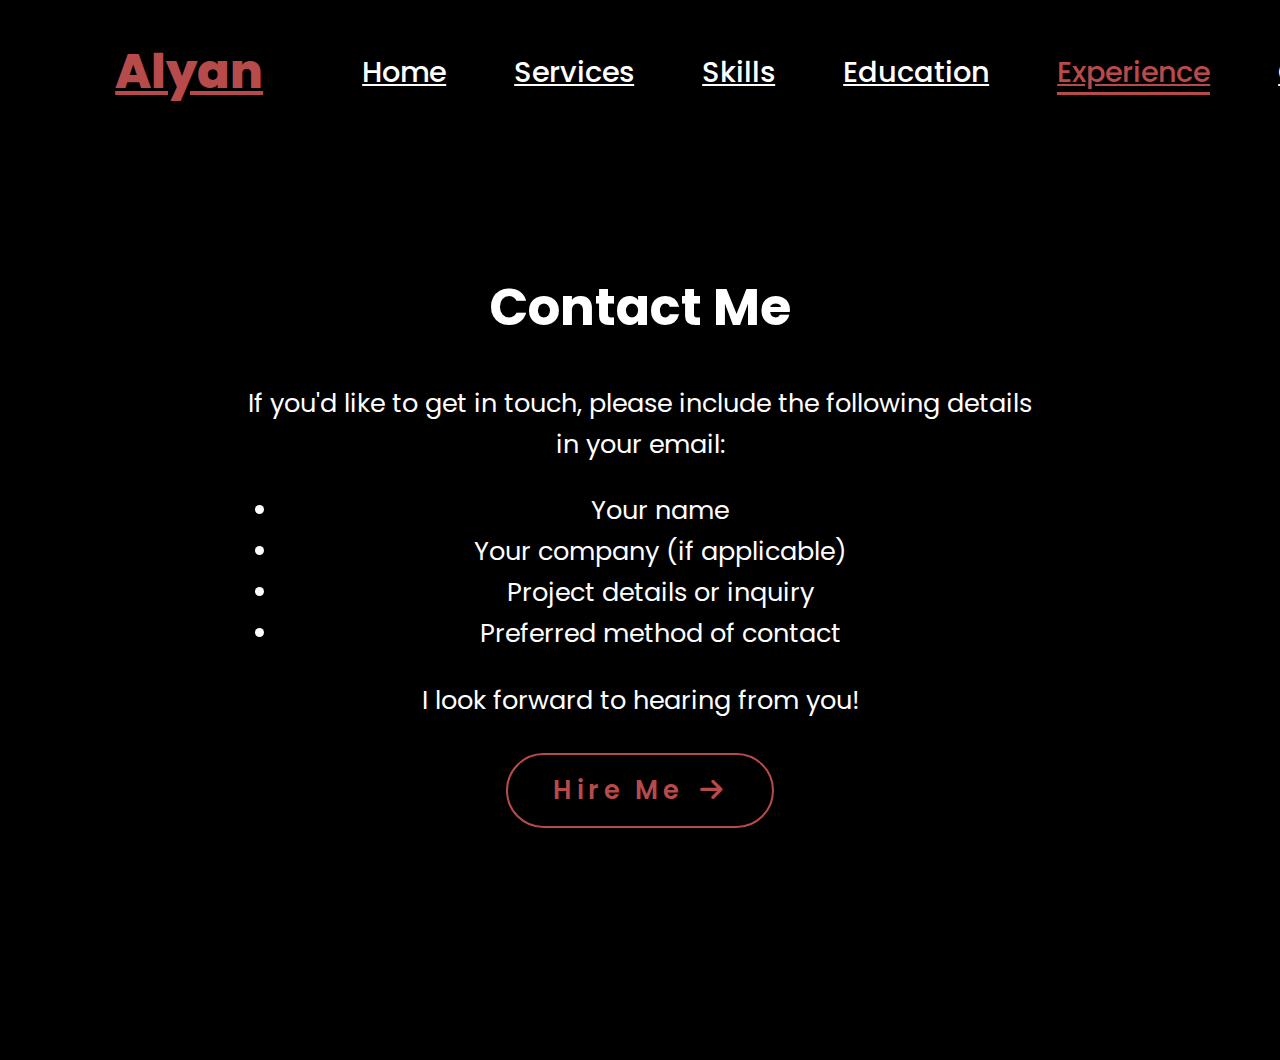
==== contact.html @ 61f0548f "Create contact.html" ====
<!DOCTYPE html>
<html lang="en">

<head>
    <meta charset="UTF-8">
    <meta name="viewport" content="width=device-width, initial-scale=1.0">
    <link rel="stylesheet" href="https://cdnjs.cloudflare.com/ajax/libs/font-awesome/6.5.2/css/all.min.css">
    <link href="https://fonts.googleapis.com/css2?family=Poppins:wght@100;200;300;400;500;600&display=swap" rel="stylesheet">
    <title>Contact - Alyan</title>
    <style>
        body {
            font-family: 'Poppins', sans-serif;
            background: #000; /* Full black background for the whole page */
            color: #fff; /* White text color for contrast */
            margin: 0;
            padding: 0;
            overflow-x: hidden;
        }

        header {
            margin-top: 20px;
            position: fixed;
            top: 0;
            left: 0;
            width: 100%;
            padding: 1rem 9%;
            background-color: black;
            filter: drop-shadow(10px);
            display: flex;
            justify-content: space-between;
            align-items: center;
            z-index: 100;
        }

        .logo {
            font-size: 3rem;
            color: #b74b4b;
            font-weight: 800;
            cursor: pointer;
            transition: 0.5s ease;
        }

        .logo:hover {
            transform: scale(1.1);
        }

        .hamburger {
            display: none;
            cursor: pointer;
            font-size: 2.5rem;
            color: white;
        }

        nav a {
            font-size: 1.8rem;
            color: white;
            margin-left: 4rem;
            font-weight: 500;
            transition: 0.3s ease;
            border-bottom: 3px solid transparent;
        }

        nav a:hover,
        nav a.active {
            color: #b74b4b;
            border-bottom: 3px solid #b74b4b;
        }

        @media(max-width:995px) {
            .hamburger {
                display: block;
            }

            nav {
                position: absolute;
                display: none;
                top: 5rem;
                right: 0;
                width: 40%;
                border-left: 3px solid #b74b4b;
                border-bottom: 3px solid #b74b4b;
                border-bottom-left-radius: 2rem;
                padding: 1rem solid;
                background-color: #161616;
                border-top: 0.1rem solid rgba(0, 0, 0, 0.1);
            }

            nav.active {
                display: block;
            }

            nav a {
                display: block;
                font-size: 2rem;
                margin: 3rem 0;
            }

            nav a:hover,
            nav a.active {
                padding: 1rem;
                border-radius: 0.5rem;
                border-bottom: 0.5rem solid #b74b4b;
            }
        }

        section {
            min-height: 100vh;
            padding: 5rem 9% 5rem;
            display: flex;
            justify-content: center;
            align-items: center;
            flex-direction: column;
            text-align: center;
        }

        .contact-content {
            max-width: 800px;
        }

        .contact-note {
            margin-bottom: 2rem;
            font-size: 1.6rem;
            line-height: 1.6;
            color: #fff;
        }

        .btn-hire {
            display: inline-block;
            padding: 1rem 2.8rem;
            background-color: black;
            border-radius: 4rem;
            font-size: 1.6rem;
            color: #b74b4b;
            letter-spacing: 0.3rem;
            font-weight: 600;
            border: 2px solid #b74b4b;
            transition: 0.3s ease;
            cursor: pointer;
            text-decoration: none;
        }

        .btn-hire:hover {
            transform: scale3d(1.03);
            background-color: #b74b4b;
            color: black;
            box-shadow: 0 0 25px #b74b4b;
        }

        .btn-hire::after {
            content: '\f061'; /* Font Awesome arrow icon */
            font-family: 'Font Awesome 5 Free';
            font-weight: 900;
            margin-left: 1rem;
        }

        @media (max-width: 768px) {
            .contact-note {
                font-size: 1.4rem;
            }

            .btn-hire {
                font-size: 1.4rem;
                padding: 0.8rem 2.4rem;
            }
        }
    </style>
</head>

<body>

    <header>
        <a href="index.html" class="logo">Alyan</a>
        <div class="hamburger">
            <i class="fas fa-bars"></i>
        </div>
        <nav>
            <a href="index.html">Home</a>
            <a href="services.html">Services</a>
            <a href="skills.html">Skills</a>
            <a href="education.html">Education</a>
            <a href="experience.html" class="active">Experience</a>
            <a href="contact.html">Contact</a>
        </nav>
    </header>

    <section class="contact">
        <div class="contact-content">
            <div class="contact-note">
                <h1>Contact Me</h1>
                <p>If you'd like to get in touch, please include the following details in your email:</p>
                <ul>
                    <li>Your name</li>
                    <li>Your company (if applicable)</li>
                    <li>Project details or inquiry</li>
                    <li>Preferred method of contact</li>
                </ul>
                <p>I look forward to hearing from you!</p>
            </div>
            <a href="mailto:alyanasif49@gmail.com" class="btn-hire">Hire Me</a>
        </div>
    </section>

</body>

</html>
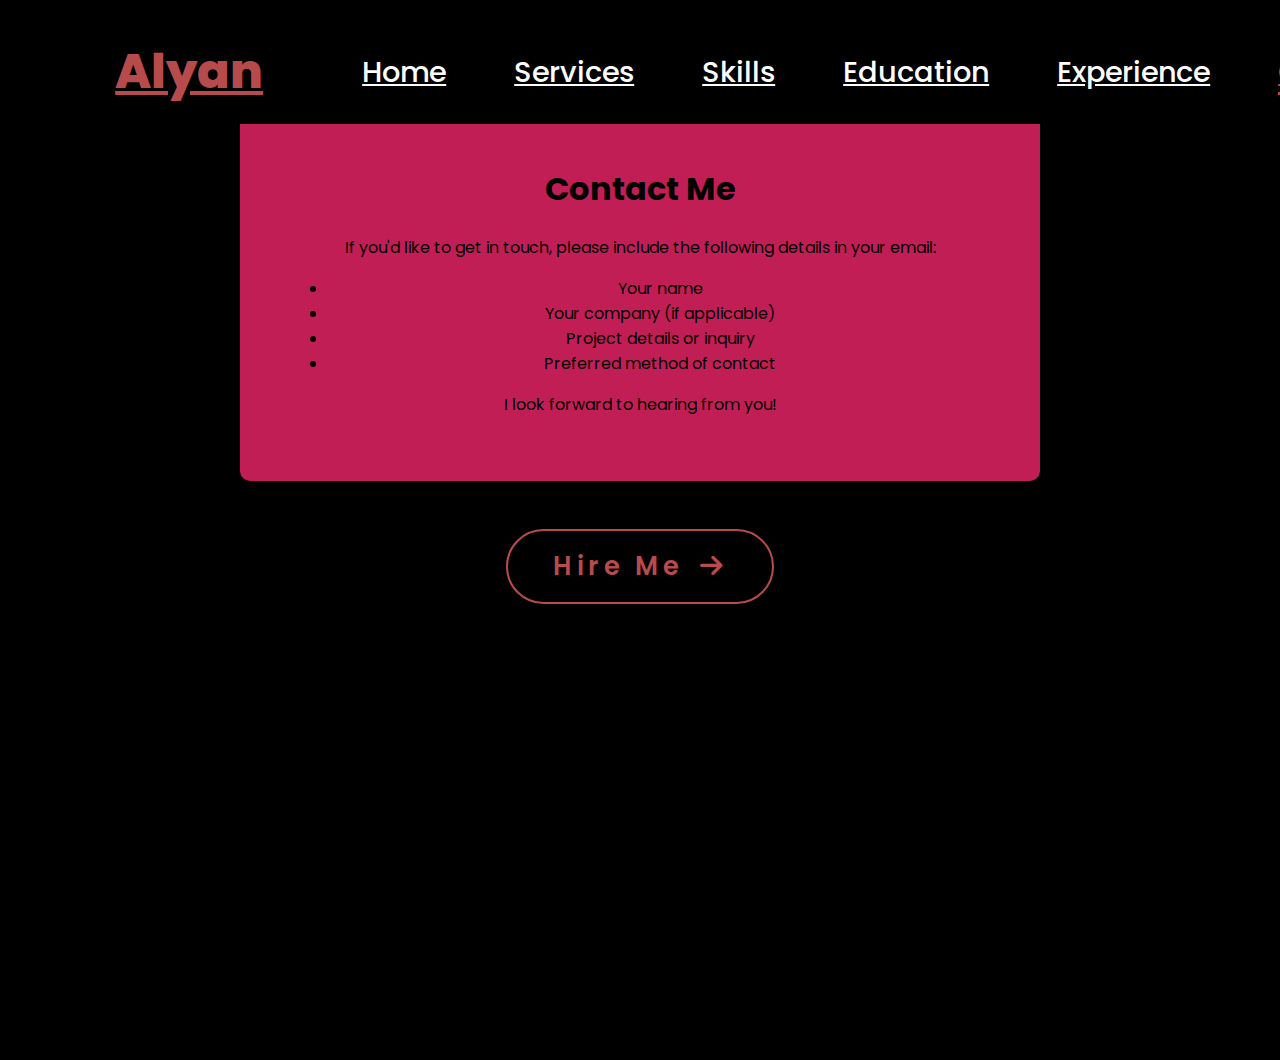
==== commit 15f70ac6: "Update contact.html" ====
--- a/contact.html
+++ b/contact.html
@@ -105,23 +105,32 @@
 
         section {
             min-height: 100vh;
-            padding: 5rem 9% 5rem;
-            display: flex;
-            justify-content: center;
-            align-items: center;
-            flex-direction: column;
+            padding: 6rem 2rem 4rem;
+            background: #000; /* Black background for the section */
             text-align: center;
+            margin: 0 auto; /* Center the section and add margin */
+            max-width: 1200px;
         }
 
         .contact-content {
             max-width: 800px;
+            margin: 0 auto;
         }
 
         .contact-note {
-            margin-bottom: 2rem;
-            font-size: 1.6rem;
-            line-height: 1.6;
-            color: #fff;
+            margin-bottom: 3rem;
+            background: #C21E56; /* Rose-red background color for the note section */
+            padding: 3rem;
+            border-radius: 10px;
+            box-shadow: 0 8px 16px rgba(0, 0, 0, 0.5); /* Increased shadow effect */
+            color: #000; /* Black color for text */
+            text-align: center;
+            transition: transform 0.3s ease, box-shadow 0.3s ease; /* Smooth transitions for hover effects */
+        }
+
+        .contact-note:hover {
+            transform: translateY(-10px); /* Lift the note card slightly on hover */
+            box-shadow: 0 16px 32px rgba(0, 0, 0, 0.7); /* Enhance shadow on hover */
         }
 
         .btn-hire {
@@ -140,7 +149,7 @@
         }
 
         .btn-hire:hover {
-            transform: scale3d(1.03);
+            transform: scale(1.1);
             background-color: #b74b4b;
             color: black;
             box-shadow: 0 0 25px #b74b4b;
@@ -156,6 +165,7 @@
         @media (max-width: 768px) {
             .contact-note {
                 font-size: 1.4rem;
+                padding: 2rem;
             }
 
             .btn-hire {
@@ -178,8 +188,8 @@
             <a href="services.html">Services</a>
             <a href="skills.html">Skills</a>
             <a href="education.html">Education</a>
-            <a href="experience.html" class="active">Experience</a>
-            <a href="contact.html">Contact</a>
+            <a href="experience.html">Experience</a>
+            <a href="contact.html" class="active">Contact</a>
         </nav>
     </header>
 
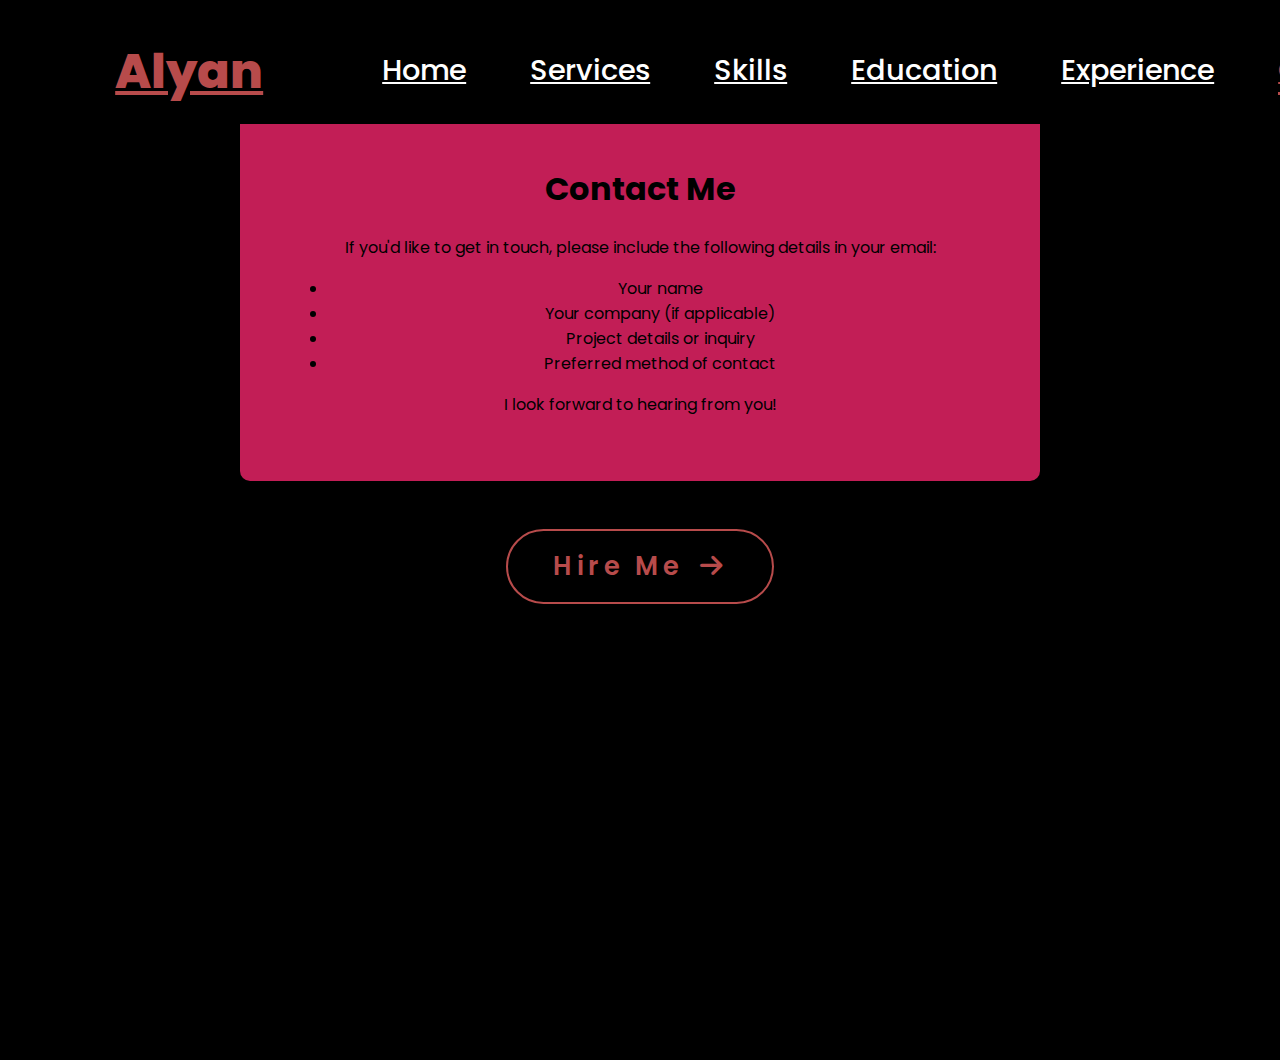
==== commit 23116b06: "Update contact.html" ====
--- a/contact.html
+++ b/contact.html
@@ -37,11 +37,6 @@
             color: #b74b4b;
             font-weight: 800;
             cursor: pointer;
-            transition: 0.5s ease;
-        }
-
-        .logo:hover {
-            transform: scale(1.1);
         }
 
         .hamburger {
@@ -51,12 +46,17 @@
             color: white;
         }
 
+        nav {
+            display: flex;
+            justify-content: space-between;
+            align-items: center;
+        }
+
         nav a {
             font-size: 1.8rem;
             color: white;
             margin-left: 4rem;
             font-weight: 500;
-            transition: 0.3s ease;
             border-bottom: 3px solid transparent;
         }
 
@@ -66,23 +66,22 @@
             border-bottom: 3px solid #b74b4b;
         }
 
-        @media(max-width:995px) {
+        @media (max-width: 995px) {
             .hamburger {
                 display: block;
             }
 
             nav {
+                display: none;
                 position: absolute;
-                display: none;
                 top: 5rem;
                 right: 0;
                 width: 40%;
                 border-left: 3px solid #b74b4b;
                 border-bottom: 3px solid #b74b4b;
                 border-bottom-left-radius: 2rem;
-                padding: 1rem solid;
+                padding: 1rem;
                 background-color: #161616;
-                border-top: 0.1rem solid rgba(0, 0, 0, 0.1);
             }
 
             nav.active {
@@ -93,13 +92,6 @@
                 display: block;
                 font-size: 2rem;
                 margin: 3rem 0;
-            }
-
-            nav a:hover,
-            nav a.active {
-                padding: 1rem;
-                border-radius: 0.5rem;
-                border-bottom: 0.5rem solid #b74b4b;
             }
         }
 
@@ -210,6 +202,11 @@
         </div>
     </section>
 
+    <script>
+        document.querySelector('.hamburger').addEventListener('click', () => {
+            document.querySelector('nav').classList.toggle('active');
+        });
+    </script>
 </body>
 
 </html>
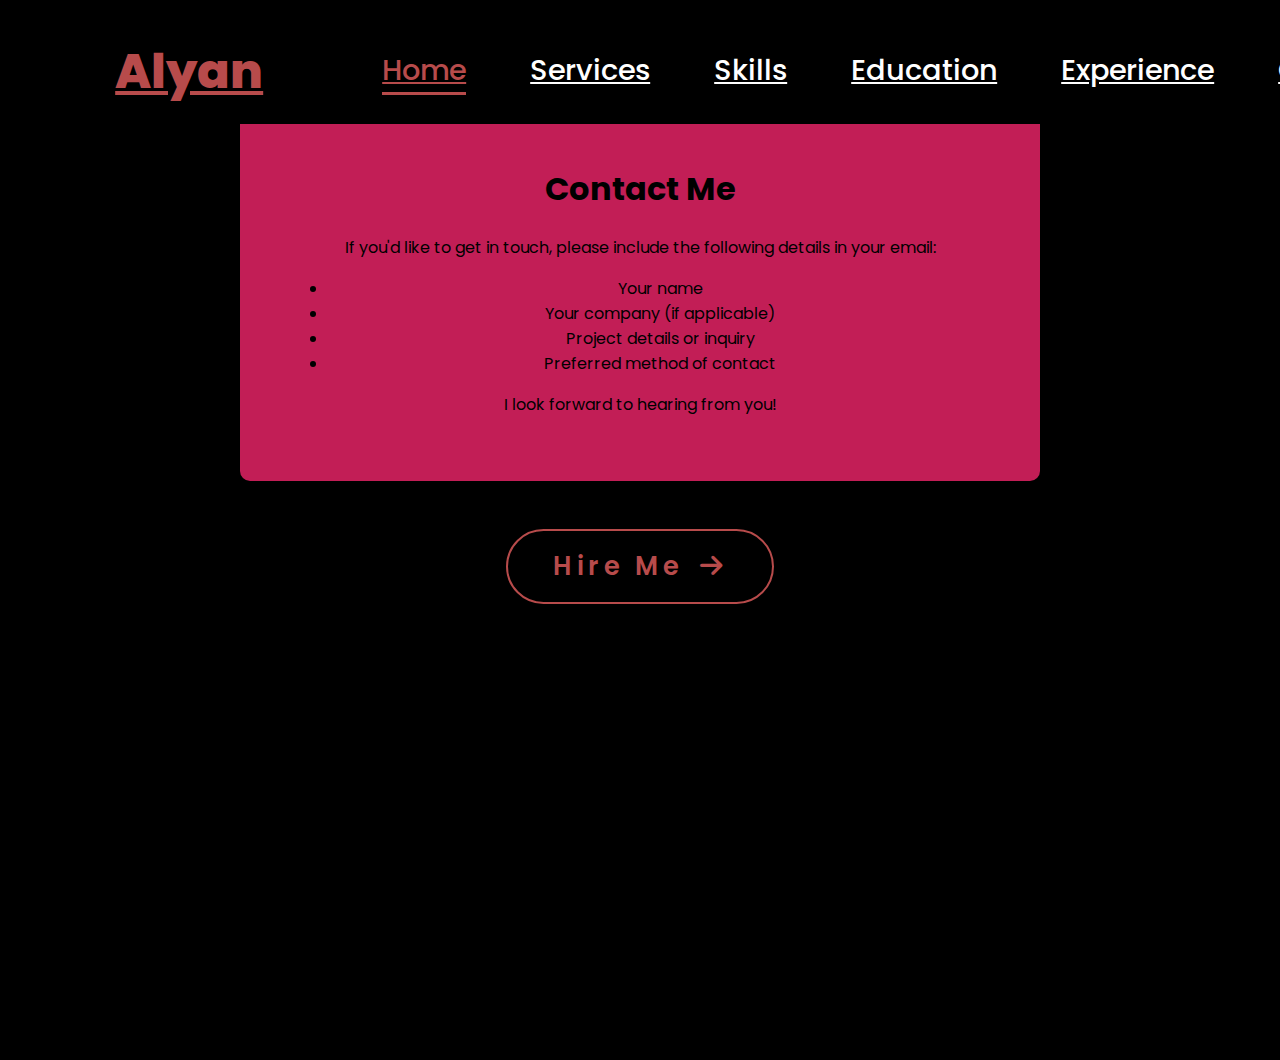
==== commit d978ba10: "Update contact.html" ====
--- a/contact.html
+++ b/contact.html
@@ -171,17 +171,17 @@
 <body>
 
     <header>
-        <a href="index.html" class="logo">Alyan</a>
+        <a href="#" class="logo">Alyan</a>
         <div class="hamburger">
             <i class="fas fa-bars"></i>
         </div>
         <nav>
-            <a href="index.html">Home</a>
+            <a href="index.html" class="active">Home</a>
             <a href="services.html">Services</a>
             <a href="skills.html">Skills</a>
             <a href="education.html">Education</a>
             <a href="experience.html">Experience</a>
-            <a href="contact.html" class="active">Contact</a>
+            <a href="contact.html">Contact</a>
         </nav>
     </header>
 
